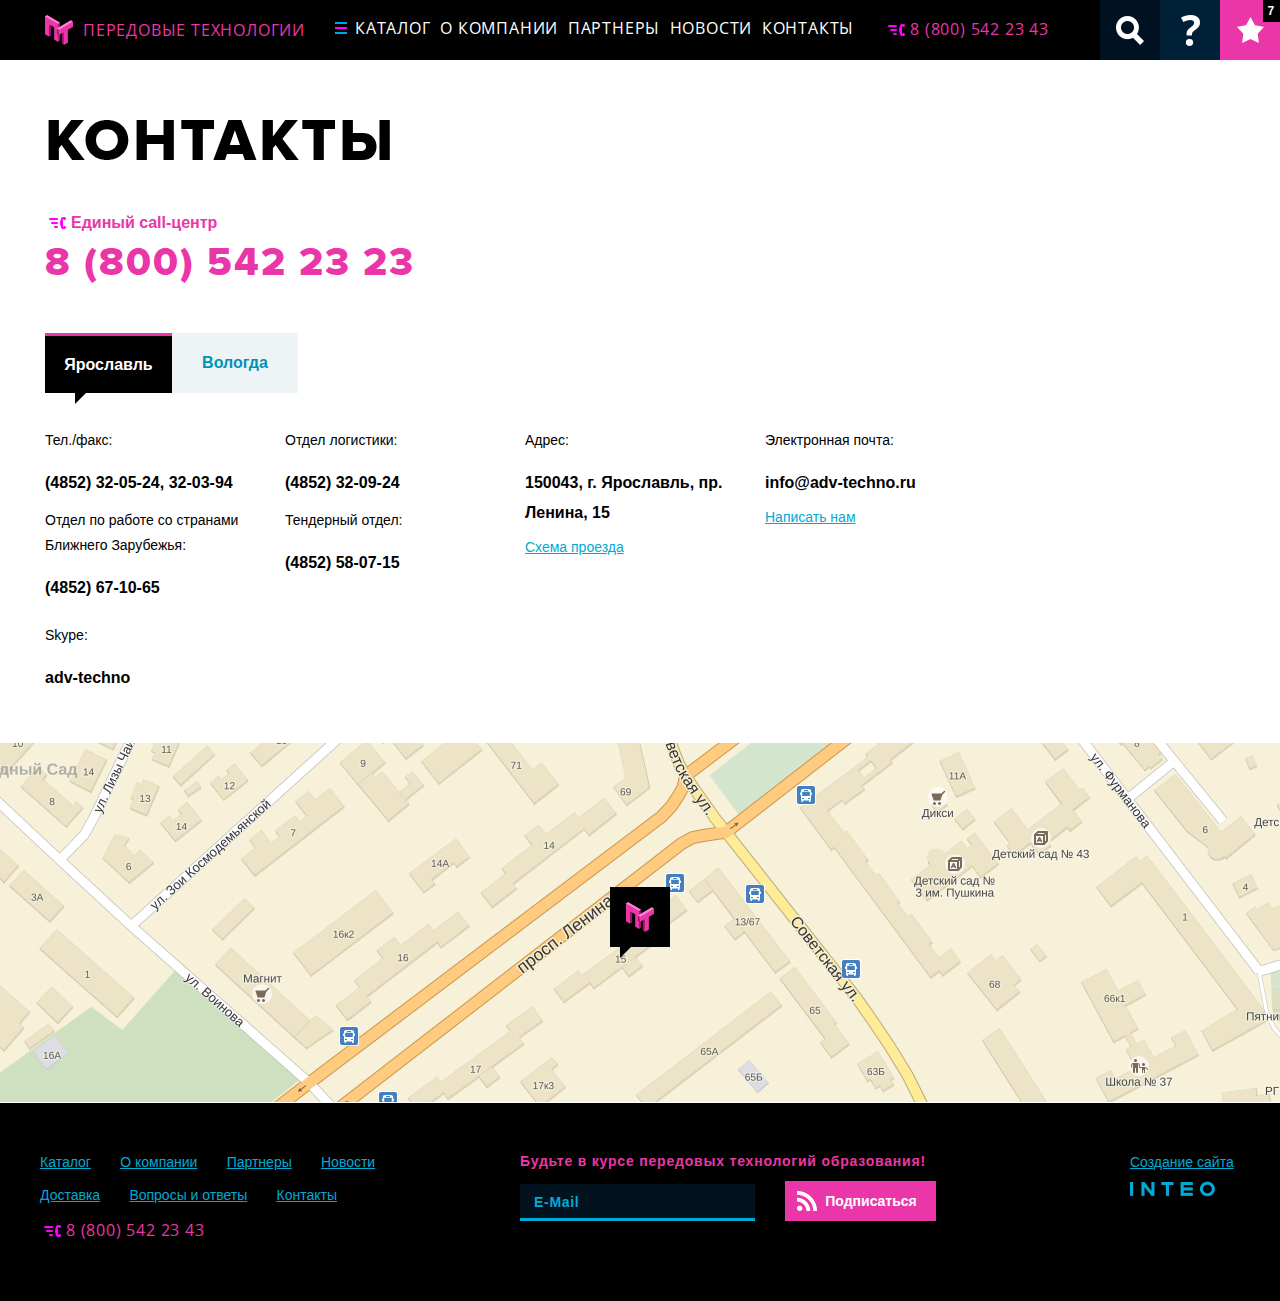
==== index10.html @ b5c6819f "Контакты" ====
<!doctype html>

<head>
  <meta charset="utf-8">
  <title>AdvTechno</title>
  <meta name="viewport" content="width=1010">
  <meta http-equiv="X-UA-Compatible" content="IE=edge,chrome=1">
  <meta name="description" content="">
  <meta name="keywords" content="">
  <link rel="stylesheet" href="/f/css/main.css">
  <!--[if lte IE 9]><link rel="stylesheet" href="f/css/ie.css"><![endif]-->
  <link rel="stylesheet" href="/f/fancybox/jquery.fancybox.css?v=2.1.5" media="screen">
  <link rel="shortcut icon" href="favicon.ico">
  <link rel="stylesheet" href="/f/css/jquery-ui.css">
  <link rel="stylesheet" href="/f/css/jquery.mCustomScrollbar.css">
  <script src="/f/js/jquery-1.10.2.min.js"></script>
  <link href='http://fonts.googleapis.com/css?family=Open+Sans+Condensed:300,300italic,700&subset=latin,cyrillic-ext,greek-ext,latin-ext,cyrillic' rel='stylesheet' type='text/css'>
  <link href="http://fonts.googleapis.com/css?family=PT+Sans:400,400italic,700|Open+Sans:400,800,600&subset=all" rel="stylesheet">
  <script src="/f/fancybox/jquery.fancybox.pack.js?v=2.1.5"></script>
  <script src="/f/js/jquery-ui-1.10.4.min.js"></script>
  <script src="/f/js/jquery.touchSwipe.min.js"></script>
  <script src="/f/js/jquery.transit.min.js"></script>
  <script src="/f/js/jquery.mCustomScrollbar.js"></script>
  <script src="/f/js/common.js"></script>
  <!--[if lt IE 9]><script src="https://oss.maxcdn.com/libs/respond.js/1.4.2/respond.min.js"></script><![endif]-->
</head>

<body>
  <section class="b-main">
    <header class="b-header   clearfix">
      <a href="/" class="b-header__logo">
        <img src="/f/i/logo-small.png" alt="" class="b-header__logo-img">
        <p class="b-header__logo-text">Передовые технологии</p>
      </a>
      <div class="b-header-btns">
        <div class="scroll-btn_fvr scroll-btn iconize-fvr">
          <span class="scroll-btn__text">Избранное</span>
          <span class="scroll-btn-qty">7</span>
        </div>
        <div class="scroll-btn_qst scroll-btn iconize-qst">
          <span class="scroll-btn__text">Задать вопрос</span>
        </div>
        <div class="scroll-btn_search scroll-btn iconize-search">
          <span class="scroll-btn__text">Поиск</span>
        </div>
      </div>
      <div class="b-header__phone iconize-phone">8 (800) 542 23 43</div>
      <div class="b-header__menu-wrap">
        <ul class="b-header__menu">
          <li class="b-header__menu-item"><a href="#" class="iconize-catalog">Каталог</a>
          </li>
          <li class="b-header__menu-item"><a href="#">О компании</a>
          </li>
          <li class="b-header__menu-item"><a href="#">Партнеры</a>
          </li>
          <li class="b-header__menu-item"><a href="#">Новости</a>
          </li>
          <li class="b-header__menu-item"><a href="#">Контакты</a>
          </li>
        </ul>
      </div>
    </header>
    <div class="b-contacts">
      <div class="b-wrapper">
        <h1 class="b-title">контакты</h1>
        <div class="b-contacts__phone">
          <div class="b-contacts__phone-text iconize-phone">Единый call-центр</div>
          <div class="b-contacts__phone-num">8 (800) 542 23 23</div>
        </div>
      </div>
      <div class="b-switcher b-switcher_contacts">
        <div class="b-wrapper b-cut-top">
          <div class="b-switcher__item b-switcher__item_1 b-switcher__item_active">
            <span class="b-switcher__item-text">Ярославль</span>
          </div><div class="b-switcher__item b-switcher__item_2">
            <span class="b-switcher__item-text">Вологда</span>
          </div>
        </div>
        <div class="b-switcher__block b-switcher__block_1 b-switcher__block_active">
          <div class="b-wrapper b-cut-top">
            <section class="b-enum">
              <div class="b-enum__item">
                <p class="b-enum__text">Тел./факс:</p>
                <h2 class="b-enum__subtitle b-enum__subtitle_lh_30">(4852) 32-05-24, 32-03-94</h2>
                <p class="b-enum__text">Отдел по работе со странами Ближнего Зарубежья:</p>
                <h2 class="b-enum__subtitle b-enum__subtitle_lh_30">(4852) 67-10-65</h2>
              </div><div class="b-enum__item">
                <p class="b-enum__text">Отдел логистики:</p>
                <h2 class="b-enum__subtitle b-enum__subtitle_lh_30">(4852) 32-09-24</h2>
                <p class="b-enum__text">Тендерный отдел:</p>
                <h2 class="b-enum__subtitle b-enum__subtitle_lh_30">(4852) 58-07-15</h2>
              </div><div class="b-enum__item">
                <p class="b-enum__text">Адрес:</p>
                <h2 class="b-enum__subtitle b-enum__subtitle_lh_30">150043, г. Ярославль, пр. Ленина, 15</h2>
                <a href="#" class="link b-enum__link">Схема проезда</a>
              </div><div class="b-enum__item">
                <p class="b-enum__text">Электронная почта:</p>
                <h2 class="b-enum__subtitle b-enum__subtitle_lh_30">info@adv-techno.ru</h2>
                <a href="#" class="link b-enum__link">Написать нам</a>
              </div><div class="b-enum__item">
                <p class="b-enum__text">Skype:</p>
                <h2 class="b-enum__subtitle b-enum__subtitle_lh_30">adv-techno</h2>
              </div>
            </section>
          </div>
          <div class="b-contacts__map">
            <img src="/f/i/map.jpg" alt="" class="b-contacts__map-cont">
          </div>
        </div>
        <div class="b-switcher__block b-switcher__block_2">
          <div class="b-wrapper b-cut-top">
            <section class="b-enum">
              <div class="b-enum__item">
                <p class="b-enum__text">Тел./факс:</p>
                <h2 class="b-enum__subtitle b-enum__subtitle_lh_30">(4852) 32-05-24, 32-03-94</h2>
                <p class="b-enum__text">Отдел по работе со странами Ближнего Зарубежья:</p>
                <h2 class="b-enum__subtitle b-enum__subtitle_lh_30">(4852) 67-10-65</h2>
              </div><div class="b-enum__item">
                <p class="b-enum__text">Отдел логистики:</p>
                <h2 class="b-enum__subtitle b-enum__subtitle_lh_30">(4852) 32-09-24</h2>
                <p class="b-enum__text">Тендерный отдел:</p>
                <h2 class="b-enum__subtitle b-enum__subtitle_lh_30">(4852) 58-07-15</h2>
              </div><div class="b-enum__item">
                <p class="b-enum__text">Адрес:</p>
                <h2 class="b-enum__subtitle b-enum__subtitle_lh_30">150043, г. Ярославль, пр. Ленина, 15</h2>
                <a href="#" class="link b-enum__link">Схема проезда</a>
              </div><div class="b-enum__item">
                <p class="b-enum__text">Электронная почта:</p>
                <h2 class="b-enum__subtitle b-enum__subtitle_lh_30">info@adv-techno.ru</h2>
                <a href="#" class="link b-enum__link">Написать нам</a>
              </div><div class="b-enum__item">
                <p class="b-enum__text">Skype:</p>
                <h2 class="b-enum__subtitle b-enum__subtitle_lh_30">adv-techno</h2>
              </div>
            </section>
          </div>
          <div class="b-contacts__map">
            <img src="/f/i/map.jpg" alt="" class="b-contacts__map-cont">
          </div>
        </div>
      </div>
    </div>
    <footer class="b-footer clearfix">
      <ul class="b-footer-menu">
        <li class="b-footer-menu__item"><a href="#" class="link">Каталог</a>
        </li>
        <li class="b-footer-menu__item"><a href="#" class="link">О компании</a>
        </li>
        <li class="b-footer-menu__item"><a href="#" class="link">Партнеры</a>
        </li>
        <li class="b-footer-menu__item"><a href="#" class="link">Новости</a>
        </li>
        <li class="b-footer-menu__item"><a class="b-list-popup-link link" href="#b-list-popup">Доставка</a>
        </li>
        <li class="b-footer-menu__item"><a class="b-question-popup-link link" href="#b-question-popup">Вопросы и ответы</a>
        </li>
        <li class="b-footer-menu__item"><a class="b-question-ok-popup-link link" href="#b-question-ok-popup">Контакты</a>
        </li>
        <li class="b-footer-menu__item b-footer-menu__item_phone">
          <span class="iconize-phone">8 (800) 542 23 43</span>
        </li>
      </ul>
      <a href="#" class="b-footer-made-by">
        <span class="b-footer-made-by__text">Создание сайта</span>
        <span class="b-footer-made-by__img"></span>
      </a>
      <div class="b-footer-form-wrap">
        <form action="" class="b-footer-form">
          <p class="b-footer-form__title">Будьте в курсе передовых технологий образования!</p>
          <div class="b-footer__input-wrap">
            <label for="subscribe-input" class="input-hint input-hint_subscribe">
              <span class="input-hint input-hint_subscribe">E-Mail</span>
            </label>
            <input class="b-footer-form__text input-placeholder" id="subscribe-input" type="email" value="" />
          </div>
          <div class="b-footer-form__submit-wrap">
            <input type="submit" id="b-footer-form__submit" class="b-footer-form__submit" value="Подписаться">
            <label for="b-footer-form__submit" class="b-footer-form__label"></label>
          </div>
        </form>
      </div>
    </footer>
  </section>
  <div class="b-popups">
    <div class="b-num-popup b-popup" id="b-1-popup">
      <span class="popup__close iconize-close iconize-close_black-magenta " onclick="fancy_close();"></span>
      <div class="b-num-popup__scroll">
        <div class="b-num-popup__scroll-holder">
          <div class="b-product-equip__item b-product-equip-item">
            <div class="b-product-equip-item__img b-product-equip-item__img_popup">
              <img src="/f/i/equip/10.jpg" alt="">
            </div>
            <div class="b-product-equip-item__detail">
              <span class="b-product-equip-item__num b-product-equip-item__num_popup b-product__equip-num">1</span>
              <p class="b-product-equip-item__title" style="margin-top: 30px;">Установка по работе с химическими реакторами</p>
              <p class="b-product-equip-item__name">AEHC. Computer Controlled Hydrogenation Unit.</p>
              <p class="b-product-equip-item__text">Устройство Гидрогенизации это стендовый аппарат, который регулирует степень насыщенности пищевых масел в емкости объемом 22 литра.</p>
              <span class="b-product-equip-item__subtitle">Основные возможности:</span>
              <ul class="b-product-equip__abil b-product-equip__abil_untop b-product-equip-abil">
                <li class="b-product-equip-abil__item b-product-equip-abil-item">
                  <p class="b-product-equip-abil-item__text">Изучение влияния температуры на рабочий процесс.</p>
                </li>
                <li class="b-product-equip-abil__item b-product-equip-abil-item">
                  <p class="b-product-equip-abil-item__text">Изучение оказываемого воздействия на рабочий процесс устройством для перемешивания.</p>
                </li>
                <li class="b-product-equip-abil__item b-product-equip-abil-item">
                  <p class="b-product-equip-abil-item__text">Изучение влияния на рабочий процесс изменения давления водородного газа.</p>
                </li>
                <li class="b-product-equip-abil__item b-product-equip-abil-item">
                  <p class="b-product-equip-abil-item__text">Работа с промышленным устройством гидрогенизации, выполненным в мелком масштабе.</p>
                </li>
                <li class="b-product-equip-abil__item b-product-equip-abil-item">
                  <p class="b-product-equip-abil-item__text">Определение оптимальной дозировки катализатора.</p>
                </li>
                <li class="b-product-equip-abil__item b-product-equip-abil-item">
                  <p class="b-product-equip-abil-item__text">Демонстрация работы фильтра в процессе регенерации катализатора.</p>
                </li>
                <li class="b-product-equip-abil__item b-product-equip-abil-item">
                  <p class="b-product-equip-abil-item__text">Изучение различных видов катализаторов.</p>
                </li>
              </ul>
            </div>
          </div>
        </div>
      </div>
    </div>
    <form class="b-question-popup b-popup b-form" id="b-question-popup">
      <div class="b-popup-head">
        <span class="b-popup-head__text iconize-qst">Задать вопрос</span>
        <span class="popup__close iconize-close" onclick="fancy_close();"></span>
      </div>
      <div class="b-popup-wrap">
        <div class="input-wrap">
          <label for="b-question-popup__name-input" class="input-hint">
            <span class="input-hint">Наименование учреждения</span>
          </label>
          <input class="input input-placeholder" id="b-question-popup__name-input" type="text" value="" />
        </div>
        <div class="input-wrap b-form__half">
          <label for="b-question-popup__phone-input" class="input-hint">
            <span class="input-hint">Телефон</span>
          </label>
          <input class="input input-placeholder" id="b-question-popup__phone-input" type="tel" value="" />
        </div>
        <div class="input-wrap b-form__half b-form__half_right">
          <label for="b-question-popup__email-input" class="input-hint">
            <span class="input-hint">E-Mail</span>
          </label>
          <input class="input input-placeholder" id="b-question-popup__email-input" type="email" value="" />
        </div>
        <!--  <div class="input-wrap b-form__half iconize-input-correct">
       <label for="b-question-popup__email-input" class="input-hint">
         <span class="input-hint">E-Mail</span>
       </label>
       <input class="input input-placeholder" id="b-question-popup__email-input" type="email" value="" />
     </div> -->
        <!-- <div class="input-wrap b-form__half iconize-input-incorrect">
        <label for="b-question-popup__email-input" class="input-hint">
          <span class="input-hint">E-Mail</span>
        </label>
        <input class="input input-placeholder" id="b-question-popup__email-input" type="email" value="" />
      </div> -->
        <div class="input-wrap clearfix">
          <label for="b-question-popup__text-input" class="input-hint">
            <span class="input-hint">Ваш вопрос</span>
          </label>
          <textarea class="input input-area input-placeholder" id="b-question-popup__text-input"></textarea>
        </div>
        <div class="b-btn-wrap">
          <input type="submit" id="b-question-popup__submit" class="magenta-btn" value="Отправить">
          <!--<input type="submit" id="b-question-popup__submit" class="magenta-btn_inactive magenta-btn" value="Отправить"> -->
        </div>
      </div>
    </form>
    <div class="b-question-ok-popup b-popup b-form" id="b-question-ok-popup">
      <div class="b-popup-wrap">
        <span class="b-popup__title">Ваш вопрос получен</span>
        <p class="b-popup__text">Мы свяжемся с Вами
          <br>в самое ближайшее время!</p>
        <div class="b-btn-wrap">
          <span class="magenta-btn" onclick="fancy_close();">Спасибо</span>
        </div>
      </div>
    </div>
    <form class="b-list-popup b-popup b-form" id="b-list-popup">
      <div class="b-form__head b-form-head">
        <span class="b-form-head__text iconize-qst2">Опросный лист</span>
        <span class="popup__close iconize-close iconize-close_black" onclick="fancy_close();"></span>
      </div>
      <div class="b-form__wrap">
        <span class="b-list-popup__title b-cut-top">Контактные данные</span>
        <div class="input-wrap input-wrap_small b-form__half">
          <label for="b-list-popup__name-input" class="input-hint">
            <span class="input-hint">Наименование учреждения</span>
          </label>
          <input class="input input-placeholder" id="b-list-popup__name-input" type="text" value="" />
        </div>
        <div class="input-wrap input-wrap_small b-form__half b-form__half_right">
          <label for="b-list-popup__contact-input" class="input-hint">
            <span class="input-hint">Контактное лицо</span>
          </label>
          <input class="input input-placeholder" id="b-list-popup__contact-input" type="text" value="" />
        </div>
        <div class="b-form__half">
          <div class="input-wrap input-wrap_small b-form__half">
            <label for="b-list-popup__phone-input" class="input-hint">
              <span class="input-hint">Телефон</span>
            </label>
            <input class="input input-placeholder" id="b-list-popup__phone-input" type="tel" value="" />
          </div>
          <div class="input-wrap input-wrap_small b-form__half b-form__half_right">
            <label for="b-list-popup__email-input" class="input-hint">
              <span class="input-hint">E-Mail</span>
            </label>
            <input class="input input-placeholder" id="b-list-popup__email-input" type="email" value="" />
          </div>
        </div>
        <span class="b-list-popup__title">Сфера деятельности</span>
        <div class="b-radio-wrap">
          <input id="param1" class="radio" type="radio" name="list_radio" checked/>
          <label class="b-list-popup-label label" for="param1">Образовательное учреждение</label>
        </div>
        <div class="b-radio-wrap">
          <input id="param2" class="radio" type="radio" name="list_radio" />
          <label class="label" for="param2">Учебный центр</label>
        </div>
        <div class="b-radio-wrap">
          <input id="param3" class="radio" type="radio" name="list_radio" />
          <label class="label" for="param3">Коммерческая организация</label>
        </div>
        <span class="b-list-popup__title">Планируемый бюджет</span>
        <div id="slider-range" class="b-range">
          <span class="b-range__min">50 000
            <span class="rub">&#8377</span>
          </span>
          <span class="b-range__max">50 млн.
            <span class="rub">&#8377</span>
          </span>
          <span class="b-range__cur-min">От
            <span class="b-range__cur-min-value">100 000</span>
            <span class="rub">&#8377</span>
          </span>
          <span class="b-range__cur-max">До
            <span class="b-range__cur-max-value">30 млн.</span>
            <span class="rub">&#8377</span>
          </span>
        </div>
        <p class="b-list-popup-range__hint">Если у вас выделен определенный бюджет, вы можете отталкиваться от него</p>
        <span class="b-list-popup__title b-cut-top">Специальности</span>
        <ul class="b-list-popup-spec">
          <li class="b-list-popup-spec__item">
            <div class="b-check-wrap">
              <input id="param4" class="checkbox" type="checkbox" name="list_check" />
              <label class="label" for="param4">Автоматизация и мехатроника</label>
            </div>
          </li>
          <li class="b-list-popup-spec__item">
            <div class="b-check-wrap">
              <input id="param5" class="checkbox" type="checkbox" name="list_check" />
              <label class="label" for="param5">Автомобили и автомобильное хозяйство</label>
            </div>
          </li>
          <li class="b-list-popup-spec__item">
            <div class="b-check-wrap">
              <input id="param6" class="checkbox" type="checkbox" name="list_check" />
              <label class="label" for="param6">Аэродинамика</label>
            </div>
          </li>
          <li class="b-list-popup-spec__item">
            <div class="b-check-wrap">
              <input id="param7" class="checkbox" type="checkbox" name="list_check" />
              <label class="label" for="param7">Аэрокосмическая техника</label>
            </div>
          </li>
          <li class="b-list-popup-spec__item">
            <div class="b-check-wrap">
              <input id="param8" class="checkbox" type="checkbox" name="list_check" />
              <label class="label" for="param8">Биология</label>
            </div>
          </li>
          <li class="b-list-popup-spec__item">
            <div class="b-check-wrap">
              <input id="param9" class="checkbox" type="checkbox" name="list_check" />
              <label class="label" for="param9">Биотехнологии</label>
            </div>
          </li>
          <li class="b-list-popup-spec__item">
            <div class="b-check-wrap">
              <input id="param10" class="checkbox" type="checkbox" name="list_check" />
              <label class="label" for="param10">Вычислительная и микропроцессорная техника. Схемотехника</label>
            </div>
          </li>
          <li class="b-list-popup-spec__item">
            <div class="b-check-wrap">
              <input id="param11" class="checkbox" type="checkbox" name="list_check" />
              <label class="label" for="param11">Коммуникации</label>
            </div>
          </li>
          <li class="b-list-popup-spec__item">
            <div class="b-check-wrap">
              <input id="param12" class="checkbox" type="checkbox" name="list_check" />
              <label class="label" for="param12">Медицина</label>
            </div>
          </li>
          <li class="b-list-popup-spec__item">
            <div class="b-check-wrap">
              <input id="param13" class="checkbox" type="checkbox" name="list_check" />
              <label class="label" for="param13">Науки о Земле</label>
            </div>
          </li>
          <li class="b-list-popup-spec__item">
            <div class="b-check-wrap">
              <input id="param14" class="checkbox" type="checkbox" name="list_check" />
              <label class="label" for="param14">Нефтегазовая промышленность</label>
            </div>
          </li>
          <li class="b-list-popup-spec__item">
            <div class="b-check-wrap">
              <input id="param15" class="checkbox" type="checkbox" name="list_check" />
              <label class="label" for="param15">Пищевые и водные технологии</label>
            </div>
          </li>
          <li class="b-list-popup-spec__item">
            <div class="b-check-wrap">
              <input id="param16" class="checkbox" type="checkbox" name="list_check" />
              <label class="label" for="param16">Прикладная оптика - фотоника</label>
            </div>
          </li>
          <li class="b-list-popup-spec__item">
            <div class="b-check-wrap">
              <input id="param17" class="checkbox" type="checkbox" name="list_check" />
              <label class="label" for="param17">Прикладная механика</label>
            </div>
          </li>
          <li class="b-list-popup-spec__item">
            <div class="b-check-wrap">
              <input id="param34" class="checkbox" type="checkbox" name="list_check" />
              <label class="label" for="param34">Пищевая химия</label>
            </div>
          </li>
          <li class="b-list-popup-spec__item">
            <div class="b-check-wrap">
              <input id="param18" class="checkbox" type="checkbox" name="list_check" />
              <label class="label" for="param18">Радиотехника. Телекоммуникации. Сети ЭВМ</label>
            </div>
          </li>
          <li class="b-list-popup-spec__item">
            <div class="b-check-wrap">
              <input id="param19" class="checkbox" type="checkbox" name="list_check" />
              <label class="label" for="param19">Робототехника</label>
            </div>
          </li>
          <li class="b-list-popup-spec__item">
            <div class="b-check-wrap">
              <input id="param20" class="checkbox" type="checkbox" name="list_check" />
              <label class="label" for="param20">Сельское хозяйство</label>
            </div>
          </li>
          <li class="b-list-popup-spec__item">
            <div class="b-check-wrap">
              <input id="param21" class="checkbox" type="checkbox" name="list_check" />
              <label class="label" for="param21">Строительство</label>
            </div>
          </li>
          <li class="b-list-popup-spec__item">
            <div class="b-check-wrap">
              <input id="param22" class="checkbox" type="checkbox" name="list_check" />
              <label class="label" for="param22">Термодинамика и Термотехника</label>
            </div>
          </li>
          <li class="b-list-popup-spec__item">
            <div class="b-check-wrap">
              <input id="param23" class="checkbox" type="checkbox" name="list_check" />
              <label class="label" for="param23">Технология машиностроения. Обработка материалов</label>
            </div>
          </li>
          <li class="b-list-popup-spec__item">
            <div class="b-check-wrap">
              <input id="param24" class="checkbox" type="checkbox" name="list_check" />
              <label class="label" for="param24">Транспорт</label>
            </div>
          </li>
          <li class="b-list-popup-spec__item">
            <div class="b-check-wrap">
              <input id="param25" class="checkbox" type="checkbox" name="list_check" />
              <label class="label" for="param25">Управление Процессом</label>
            </div>
          </li>
          <li class="b-list-popup-spec__item">
            <div class="b-check-wrap">
              <input id="param26" class="checkbox" type="checkbox" name="list_check" />
              <label class="label" for="param26">Физика</label>
            </div>
          </li>
          <li class="b-list-popup-spec__item">
            <div class="b-check-wrap">
              <input id="param27" class="checkbox" type="checkbox" name="list_check" />
              <label class="label" for="param27">Химия</label>
            </div>
          </li>
          <li class="b-list-popup-spec__item">
            <div class="b-check-wrap">
              <input id="param28" class="checkbox" type="checkbox" name="list_check" />
              <label class="label" for="param28">Химические технологии</label>
            </div>
          </li>
          <li class="b-list-popup-spec__item">
            <div class="b-check-wrap">
              <input id="param29" class="checkbox" type="checkbox" name="list_check" />
              <label class="label" for="param29">Экология</label>
            </div>
          </li>
          <li class="b-list-popup-spec__item">
            <div class="b-check-wrap">
              <input id="param30" class="checkbox" type="checkbox" name="list_check" />
              <label class="label" for="param30">Энергетика</label>
            </div>
          </li>
          <li class="b-list-popup-spec__item">
            <div class="b-check-wrap">
              <input id="param31" class="checkbox" type="checkbox" name="list_check" />
              <label class="label" for="param31">Энергия</label>
            </div>
          </li>
          <li class="b-list-popup-spec__item">
            <div class="b-check-wrap">
              <input id="param32" class="checkbox" type="checkbox" name="list_check" />
              <label class="label" for="param32">Электроника</label>
            </div>
          </li>
          <li class="b-list-popup-spec__item">
            <div class="b-check-wrap">
              <input id="param33" class="checkbox" type="checkbox" name="list_check" />
              <label class="label" for="param33">Другое</label>
            </div>
          </li>
        </ul>
        <span class="b-list-popup__title">Планируемый штат учащихся / сотрудников</span>
        <div class="input-wrap input-wrap_small">
          <label for="b-list-popup__staff-input" class="input-hint">
            <span class="input-hint">Количество мест</span>
          </label>
          <input class="input input-placeholder" id="b-list-popup__staff-input" type="text" value="" />
        </div>
        <span class="b-list-popup__staff-qty">шт.</span>
      </div>
      <div class="b-form__submit-wrap">
        <input type="submit" id="b-list-popup__submit" class="b-form__submit magenta-btn" value="Отправить">
      </div>
    </form>
  </div>
</body>

</html>
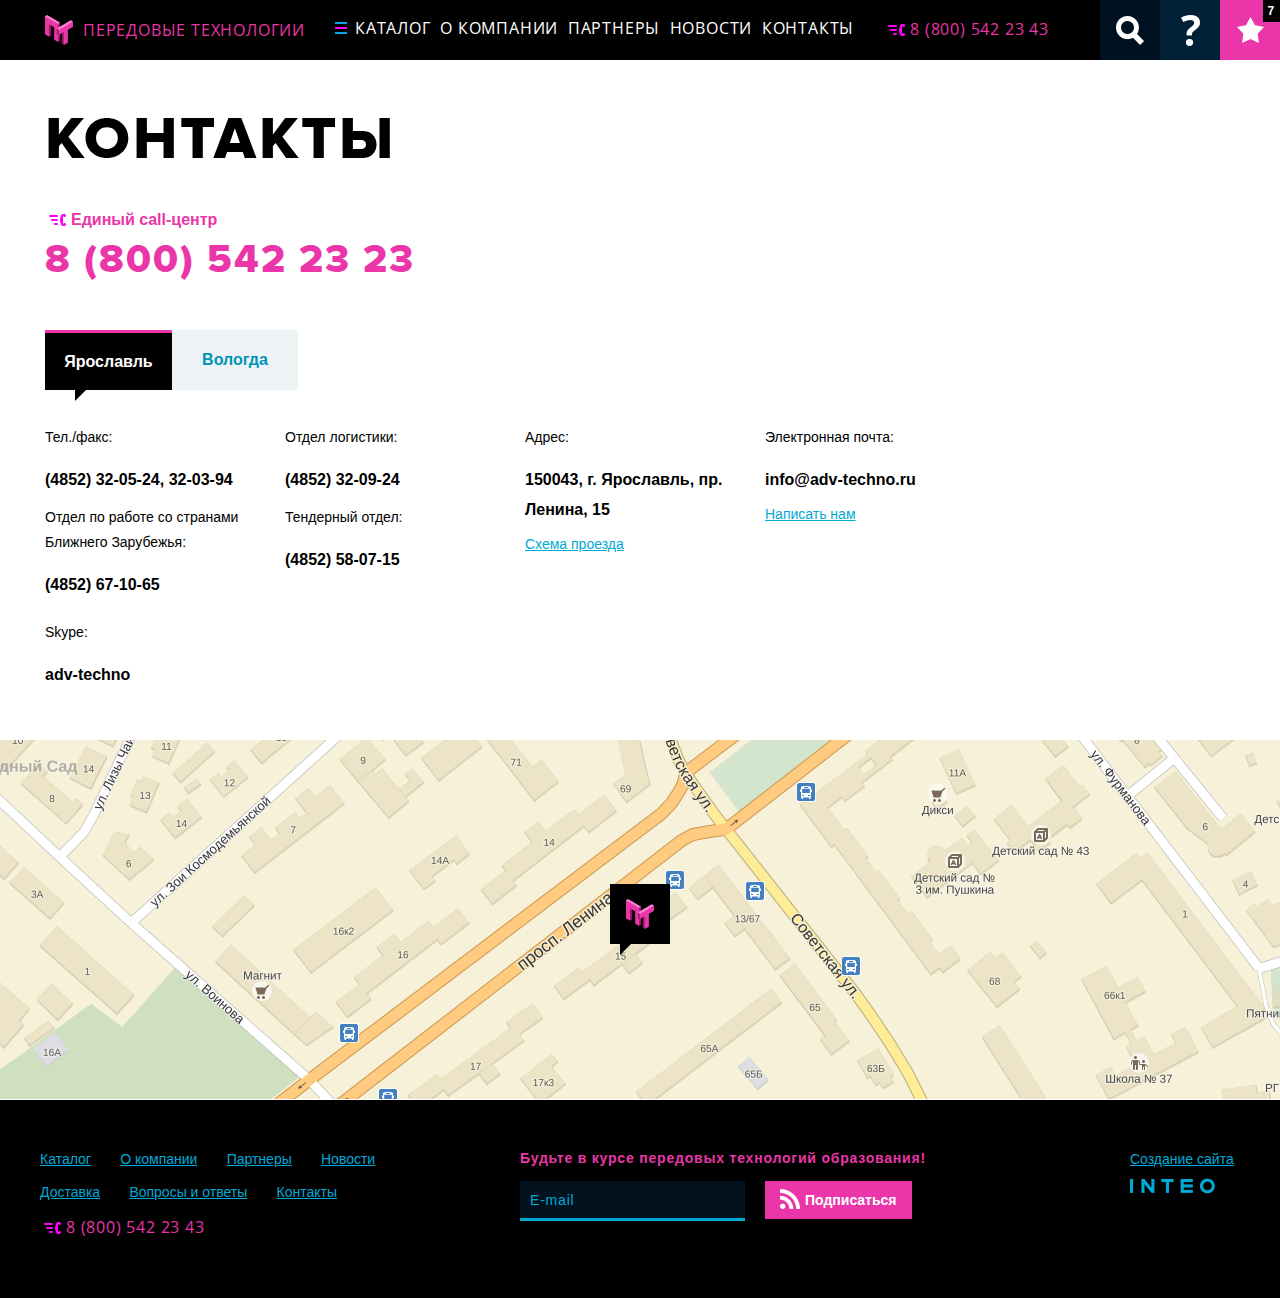
==== commit aac064ec: "Вопросы" ====
--- a/index10.html
+++ b/index10.html
@@ -167,16 +167,7 @@
       <div class="b-footer-form-wrap">
         <form action="" class="b-footer-form">
           <p class="b-footer-form__title">Будьте в курсе передовых технологий образования!</p>
-          <div class="b-footer__input-wrap">
-            <label for="subscribe-input" class="input-hint input-hint_subscribe">
-              <span class="input-hint input-hint_subscribe">E-Mail</span>
-            </label>
-            <input class="b-footer-form__text input-placeholder" id="subscribe-input" type="email" value="" />
-          </div>
-          <div class="b-footer-form__submit-wrap">
-            <input type="submit" id="b-footer-form__submit" class="b-footer-form__submit" value="Подписаться">
-            <label for="b-footer-form__submit" class="b-footer-form__label"></label>
-          </div>
+          <input class="b-footer-form__text input input_small input-placeholder" id="subscribe-input" type="email" value="" placeholder="E-mail"/><button id="b-footer-form__submit" class="b-footer-form__submit magenta-btn"><span class="iconize-subscribe"></span>Подписаться</button>
         </form>
       </div>
     </footer>
@@ -230,42 +221,15 @@
         <span class="popup__close iconize-close" onclick="fancy_close();"></span>
       </div>
       <div class="b-popup-wrap">
-        <div class="input-wrap">
-          <label for="b-question-popup__name-input" class="input-hint">
-            <span class="input-hint">Наименование учреждения</span>
-          </label>
-          <input class="input input-placeholder" id="b-question-popup__name-input" type="text" value="" />
-        </div>
-        <div class="input-wrap b-form__half">
-          <label for="b-question-popup__phone-input" class="input-hint">
-            <span class="input-hint">Телефон</span>
-          </label>
-          <input class="input input-placeholder" id="b-question-popup__phone-input" type="tel" value="" />
-        </div>
-        <div class="input-wrap b-form__half b-form__half_right">
-          <label for="b-question-popup__email-input" class="input-hint">
-            <span class="input-hint">E-Mail</span>
-          </label>
-          <input class="input input-placeholder" id="b-question-popup__email-input" type="email" value="" />
-        </div>
+        <input class="input input-placeholder" id="b-question-popup__name-input" type="text" value="" placeholder="Наименование учреждения"/>         
+        <input class="input b-form__half input-placeholder" id="b-question-popup__phone-input" type="tel" value="" placeholder="Телефон"/><input class="input b-form__half b-form__half_right input-placeholder" id="b-question-popup__email-input" type="email" value="" placeholder="E-Mail"/>
         <!--  <div class="input-wrap b-form__half iconize-input-correct">
-       <label for="b-question-popup__email-input" class="input-hint">
-         <span class="input-hint">E-Mail</span>
-       </label>
-       <input class="input input-placeholder" id="b-question-popup__email-input" type="email" value="" />
+       <input class="input input-placeholder" id="b-question-popup__email-input" type="email" value="" placeholder="E-Mail"/>
      </div> -->
         <!-- <div class="input-wrap b-form__half iconize-input-incorrect">
-        <label for="b-question-popup__email-input" class="input-hint">
-          <span class="input-hint">E-Mail</span>
-        </label>
-        <input class="input input-placeholder" id="b-question-popup__email-input" type="email" value="" />
+        <input class="input input-placeholder" id="b-question-popup__email-input" type="email" value="" placeholder="E-Mail"/>
       </div> -->
-        <div class="input-wrap clearfix">
-          <label for="b-question-popup__text-input" class="input-hint">
-            <span class="input-hint">Ваш вопрос</span>
-          </label>
-          <textarea class="input input-area input-placeholder" id="b-question-popup__text-input"></textarea>
-        </div>
+        <textarea class="input input-area input-placeholder" id="b-question-popup__text-input" placeholder="Ваш вопрос"></textarea>
         <div class="b-btn-wrap">
           <input type="submit" id="b-question-popup__submit" class="magenta-btn" value="Отправить">
           <!--<input type="submit" id="b-question-popup__submit" class="magenta-btn_inactive magenta-btn" value="Отправить"> -->
@@ -289,31 +253,9 @@
       </div>
       <div class="b-form__wrap">
         <span class="b-list-popup__title b-cut-top">Контактные данные</span>
-        <div class="input-wrap input-wrap_small b-form__half">
-          <label for="b-list-popup__name-input" class="input-hint">
-            <span class="input-hint">Наименование учреждения</span>
-          </label>
-          <input class="input input-placeholder" id="b-list-popup__name-input" type="text" value="" />
-        </div>
-        <div class="input-wrap input-wrap_small b-form__half b-form__half_right">
-          <label for="b-list-popup__contact-input" class="input-hint">
-            <span class="input-hint">Контактное лицо</span>
-          </label>
-          <input class="input input-placeholder" id="b-list-popup__contact-input" type="text" value="" />
-        </div>
+        <input class="input input_small b-form__half input-placeholder" id="b-list-popup__name-input" type="text" value="" placeholder="Наименование учреждения"/><input class="input input-placeholder input_small b-form__half b-form__half_right" id="b-list-popup__contact-input" type="text" value="" placeholder="Контактное лицо"/>
         <div class="b-form__half">
-          <div class="input-wrap input-wrap_small b-form__half">
-            <label for="b-list-popup__phone-input" class="input-hint">
-              <span class="input-hint">Телефон</span>
-            </label>
-            <input class="input input-placeholder" id="b-list-popup__phone-input" type="tel" value="" />
-          </div>
-          <div class="input-wrap input-wrap_small b-form__half b-form__half_right">
-            <label for="b-list-popup__email-input" class="input-hint">
-              <span class="input-hint">E-Mail</span>
-            </label>
-            <input class="input input-placeholder" id="b-list-popup__email-input" type="email" value="" />
-          </div>
+          <input class="input input-placeholder input_small b-form__half" id="b-list-popup__phone-input" type="tel" value="" placeholder="Телефон"/><input class="input input-placeholder input_small b-form__half b-form__half_right" id="b-list-popup__email-input" type="email" value="" placeholder="E-Mail"/>
         </div>
         <span class="b-list-popup__title">Сфера деятельности</span>
         <div class="b-radio-wrap">
@@ -536,12 +478,7 @@
           </li>
         </ul>
         <span class="b-list-popup__title">Планируемый штат учащихся / сотрудников</span>
-        <div class="input-wrap input-wrap_small">
-          <label for="b-list-popup__staff-input" class="input-hint">
-            <span class="input-hint">Количество мест</span>
-          </label>
-          <input class="input input-placeholder" id="b-list-popup__staff-input" type="text" value="" />
-        </div>
+        <input class="input input_small input-placeholder b-list-popup__staff-input" id="b-list-popup__staff-input" type="text" value="" placeholder="Количество мест"/>
         <span class="b-list-popup__staff-qty">шт.</span>
       </div>
       <div class="b-form__submit-wrap">
